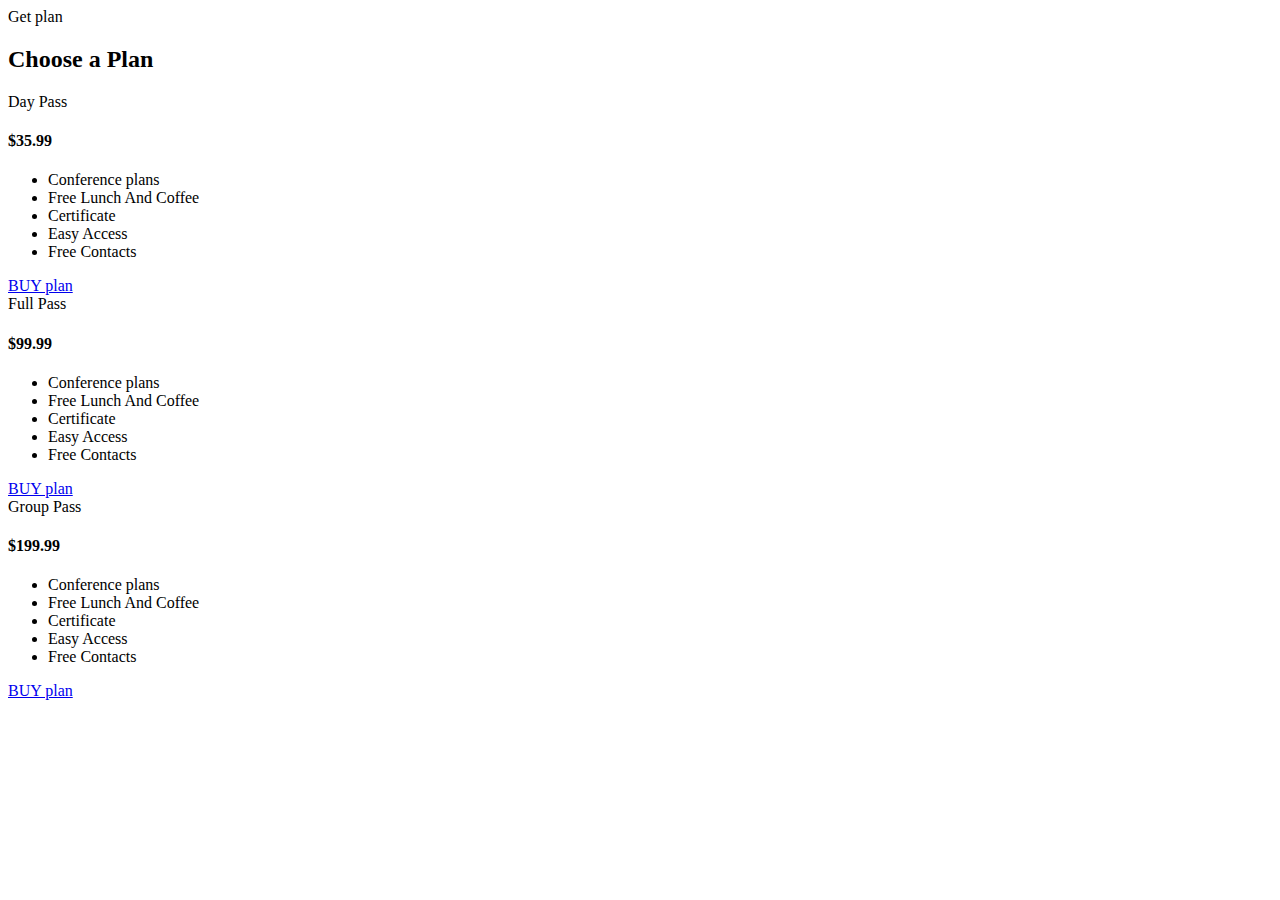
==== pricing-section/RajpurohitVijesh.html @ 7bdd4a1c "Merge pull request #8 from RajpurohitVijesh/main" ====
<!DOCTYPE html>
<html lang="en">
<head>
    <meta charset="UTF-8">
    <meta http-equiv="X-UA-Compatible" content="IE=edge">
    <meta name="viewport" content="width=device-width, initial-scale=1.0">
    <title>Document</title>
</head>
<body>
    <section class="pricing-section">
        <div class="container">
            <div class="sec-title text-center">
                <span class="title">Get plan</span>
                <h2>Choose a Plan</h2>
            </div>

            <div class="outer-box">
                <div class="row">
                    <!-- Pricing Block -->
                    <div class="pricing-block col-lg-4 col-md-6 col-sm-12 wow fadeInUp">
                        <div class="inner-box">
                            <div class="icon-box">
                                <div class="icon-outer"><i class="fas fa-paper-plane"></i></div>
                            </div>
                            <div class="price-box">
                                <div class="title"> Day Pass</div>
                                <h4 class="price">$35.99</h4>
                            </div>
                            <ul class="features">
                                <li class="true">Conference plans</li>
                                <li class="true">Free Lunch And Coffee</li>
                                <li class="true">Certificate</li>
                                <li class="false">Easy Access</li>
                                <li class="false">Free Contacts</li>
                            </ul>
                            <div class="btn-box">
                                <a href="https://codepen.io/anupkumar92" class="theme-btn">BUY plan</a>
                            </div>
                        </div>
                    </div>

                    <!-- Pricing Block -->
                    <div class="pricing-block col-lg-4 col-md-6 col-sm-12 wow fadeInUp" data-wow-delay="400ms">
                        <div class="inner-box">
                            <div class="icon-box">
                                <div class="icon-outer"><i class="fas fa-gem"></i></div>
                            </div>
                            <div class="price-box">
                                <div class="title">Full Pass</div>
                                <h4 class="price">$99.99</h4>
                            </div>
                            <ul class="features">
                                <li class="true">Conference plans</li>
                                <li class="true">Free Lunch And Coffee</li>
                                <li class="true">Certificate</li>
                                <li class="true">Easy Access</li>
                                <li class="false">Free Contacts</li>
                            </ul>
                            <div class="btn-box">
                                <a href="https://codepen.io/anupkumar92" class="theme-btn">BUY plan</a>
                            </div>
                        </div>
                    </div>

                    <!-- Pricing Block -->
                    <div class="pricing-block col-lg-4 col-md-6 col-sm-12 wow fadeInUp" data-wow-delay="800ms">
                        <div class="inner-box">
                            <div class="icon-box">
                                <div class="icon-outer"><i class="fas fa-rocket"></i></div>
                            </div>
                            <div class="price-box">
                                <div class="title">Group Pass</div>
                                <h4 class="price">$199.99</h4>
                            </div>
                            <ul class="features">
                                <li class="true">Conference plans</li>
                                <li class="true">Free Lunch And Coffee</li>
                                <li class="true">Certificate</li>
                                <li class="true">Easy Access</li>
                                <li class="true">Free Contacts</li>
                            </ul>
                            <div class="btn-box">
                                <a href="https://codepen.io/anupkumar92" class="theme-btn">BUY plan</a>
                            </div>
                        </div>
                    </div>
                </div>
            </div>
        </div>
    </section>
</body>
</html>
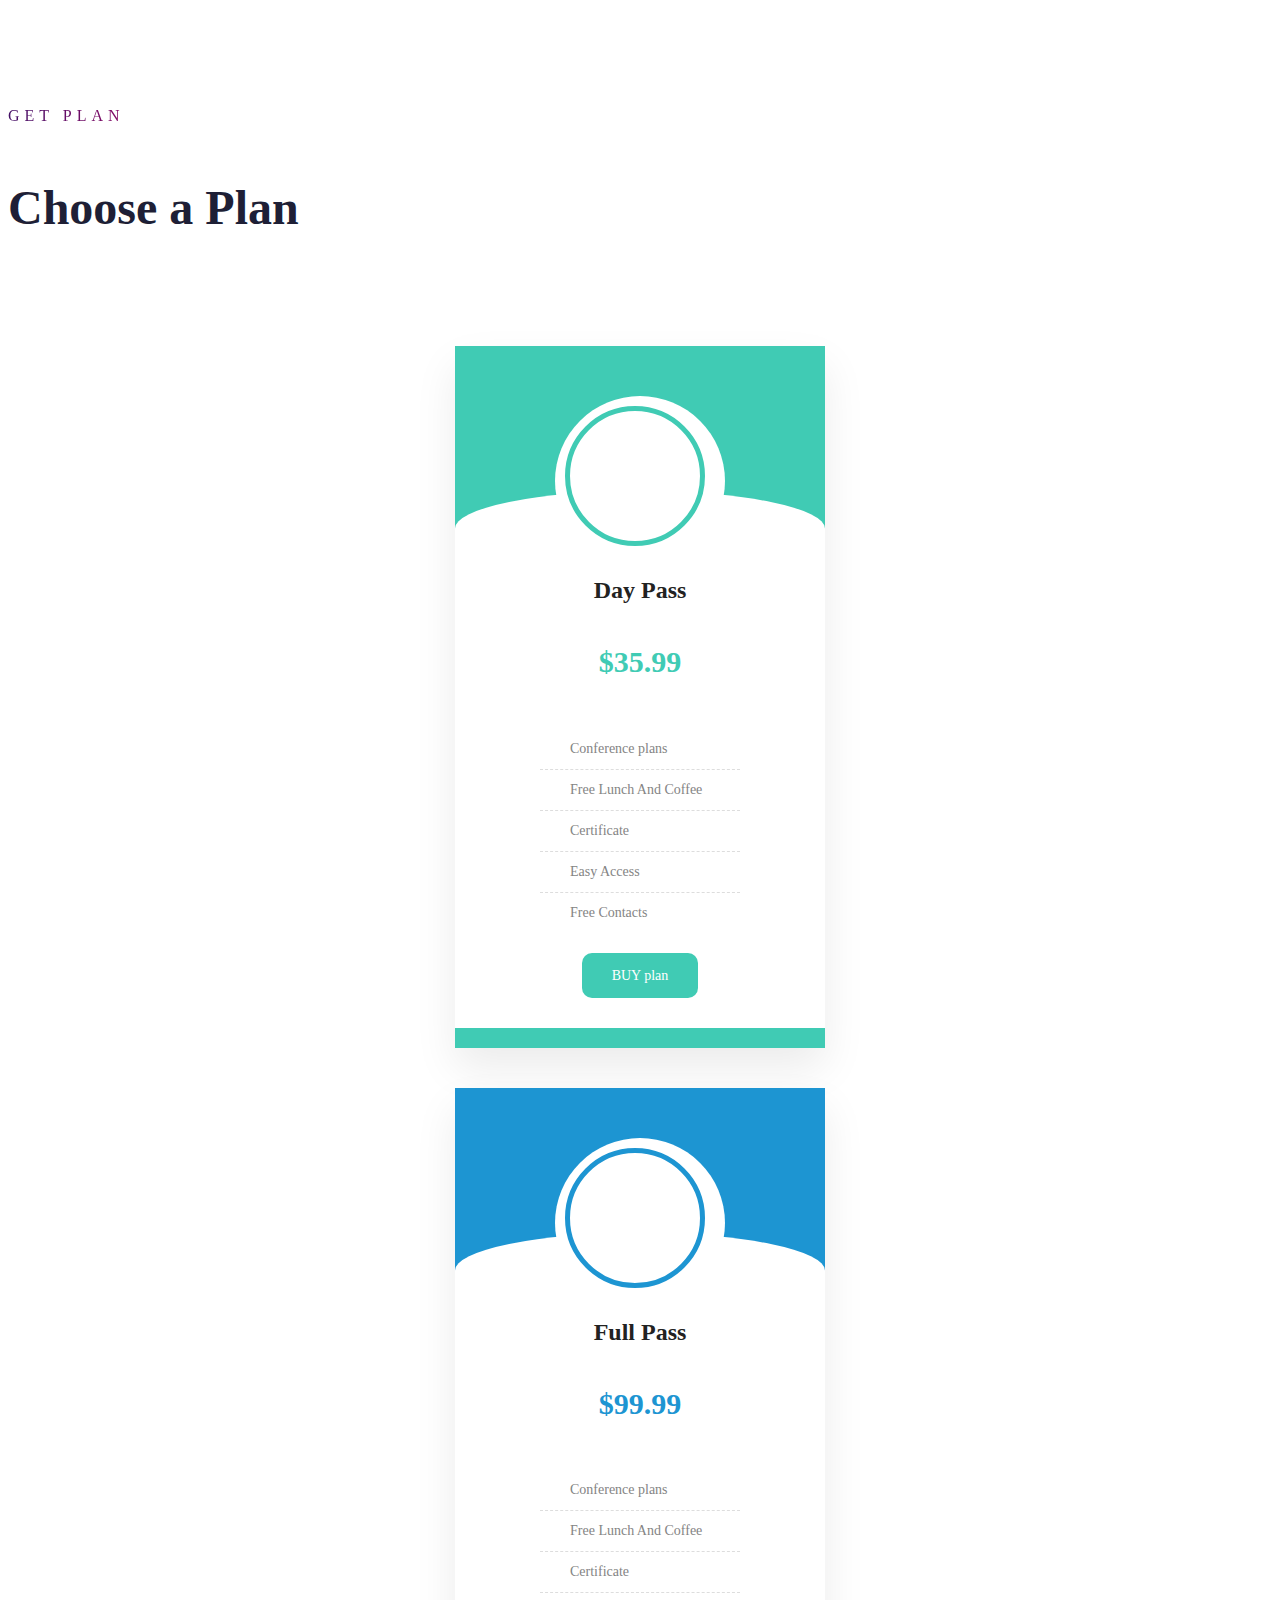
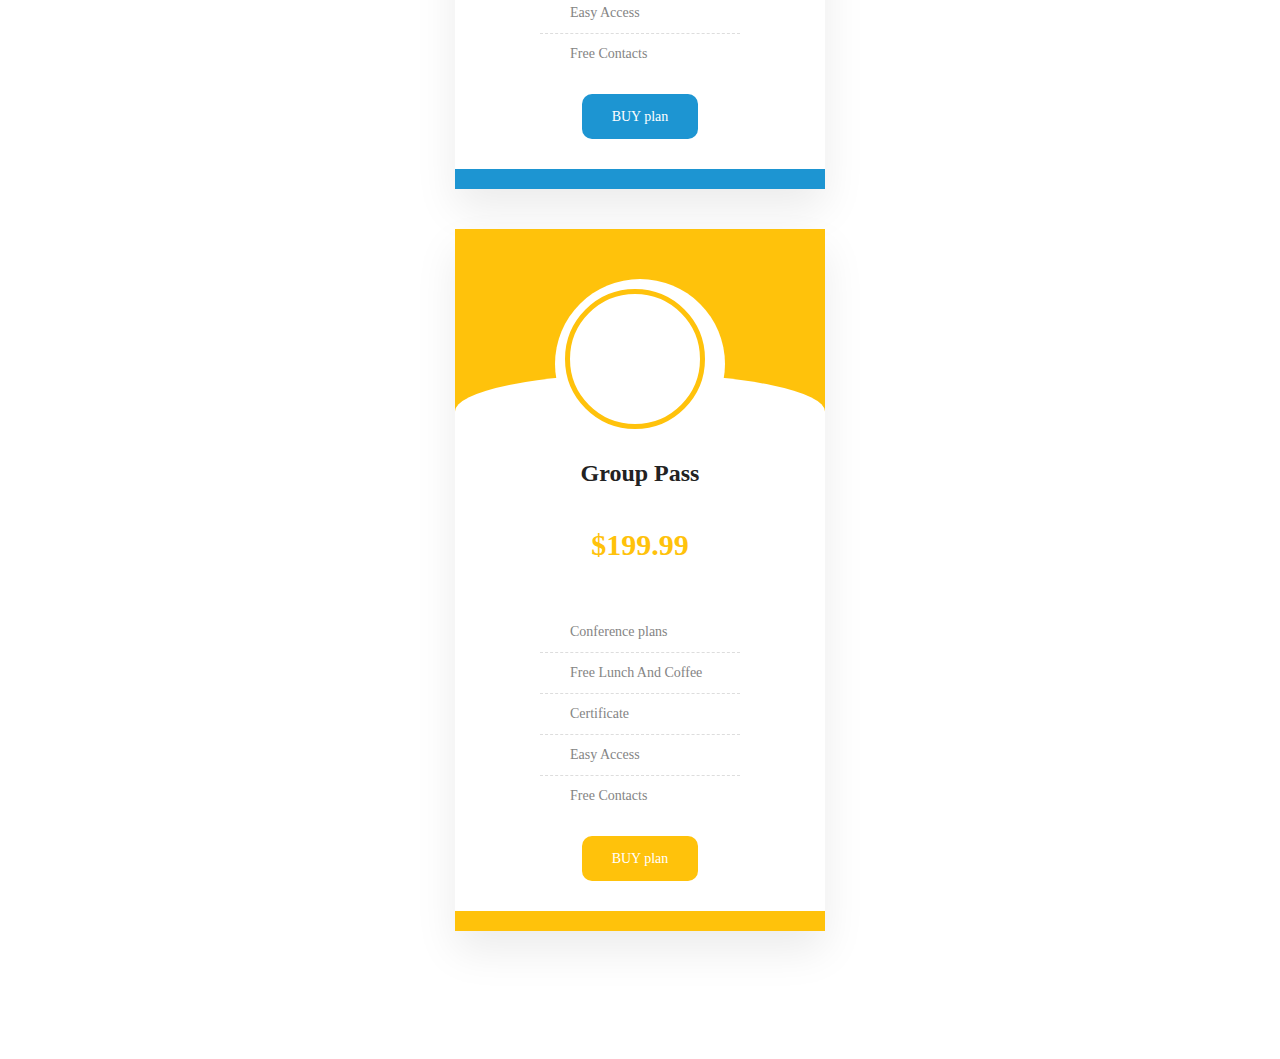
==== commit e90a53a2: "Merge pull request #9 from RajpurohitVijesh/main" ====
--- a/pricing-section/RajpurohitVijesh.html
+++ b/pricing-section/RajpurohitVijesh.html
@@ -1,11 +1,334 @@
 <!DOCTYPE html>
 <html lang="en">
+
 <head>
     <meta charset="UTF-8">
     <meta http-equiv="X-UA-Compatible" content="IE=edge">
     <meta name="viewport" content="width=device-width, initial-scale=1.0">
     <title>Document</title>
+    <style>
+        a,
+        a:hover,
+        a:focus,
+        a:active {
+            text-decoration: none;
+            outline: none;
+        }
+
+        a,
+        a:active,
+        a:focus {
+            color: #333;
+            text-decoration: none;
+            transition-timing-function: ease-in-out;
+            -ms-transition-timing-function: ease-in-out;
+            -moz-transition-timing-function: ease-in-out;
+            -webkit-transition-timing-function: ease-in-out;
+            -o-transition-timing-function: ease-in-out;
+            transition-duration: .2s;
+            -ms-transition-duration: .2s;
+            -moz-transition-duration: .2s;
+            -webkit-transition-duration: .2s;
+            -o-transition-duration: .2s;
+        }
+
+        ul {
+            margin: 0;
+            padding: 0;
+            list-style: none;
+        }
+
+        img {
+            max-width: 100%;
+            height: auto;
+        }
+
+        /*--blog----*/
+
+        .sec-title {
+            position: relative;
+            margin-bottom: 70px;
+        }
+
+        .sec-title .title {
+            position: relative;
+            display: block;
+            font-size: 16px;
+            line-height: 1em;
+            color: #ff8a01;
+            font-weight: 500;
+            background: rgb(247, 0, 104);
+            background: -moz-linear-gradient(to left, rgba(247, 0, 104, 1) 0%, rgba(68, 16, 102, 1) 25%, rgba(247, 0, 104, 1) 75%, rgba(68, 16, 102, 1) 100%);
+            background: -webkit-linear-gradient(to left, rgba(247, 0, 104, 1) 0%, rgba(68, 16, 102, 1) 25%, rgba(247, 0, 104, 1) 75%, rgba(68, 16, 102, 1) 100%);
+            background: linear-gradient(to left, rgba(247, 0, 104) 0%, rgba(68, 16, 102, 1) 25%, rgba(247, 0, 104, 1) 75%, rgba(68, 16, 102, 1) 100%);
+            filter: progid:DXImageTransform.Microsoft.gradient(startColorstr='#F70068', endColorstr='#441066', GradientType=1);
+            color: transparent;
+            -webkit-background-clip: text;
+            -webkit-text-fill-color: transparent;
+            text-transform: uppercase;
+            letter-spacing: 5px;
+            margin-bottom: 15px;
+        }
+
+        .sec-title h2 {
+            position: relative;
+            display: inline-block;
+            font-size: 48px;
+            line-height: 1.2em;
+            color: #1e1f36;
+            font-weight: 700;
+        }
+
+        .sec-title .text {
+            position: relative;
+            font-size: 16px;
+            line-height: 28px;
+            color: #888888;
+            margin-top: 30px;
+        }
+
+        .sec-title.light h2,
+        .sec-title.light .title {
+            color: #ffffff;
+            -webkit-text-fill-color: inherit;
+        }
+
+        .pricing-section {
+            position: relative;
+            padding: 100px 0 80px;
+            overflow: hidden;
+        }
+
+        .pricing-section .outer-box {
+            max-width: 1100px;
+            margin: 0 auto;
+        }
+
+
+        .pricing-section .row {
+            margin: 0 -30px;
+        }
+
+        .pricing-block {
+            position: relative;
+            padding: 0 30px;
+            margin-bottom: 40px;
+        }
+
+        .pricing-block .inner-box {
+            position: relative;
+            background-color: #ffffff;
+            box-shadow: 0 20px 40px rgba(0, 0, 0, 0.08);
+            padding: 0 0 30px;
+            max-width: 370px;
+            margin: 0 auto;
+            border-bottom: 20px solid #40cbb4;
+        }
+
+        .pricing-block .icon-box {
+            position: relative;
+            padding: 50px 30px 0;
+            background-color: #40cbb4;
+            text-align: center;
+        }
+
+        .pricing-block .icon-box:before {
+            position: absolute;
+            left: 0;
+            bottom: 0;
+            height: 75px;
+            width: 100%;
+            border-radius: 50% 50% 0 0;
+            background-color: #ffffff;
+            content: "";
+        }
+
+
+        .pricing-block .icon-box .icon-outer {
+            position: relative;
+            height: 150px;
+            width: 150px;
+            background-color: #ffffff;
+            border-radius: 50%;
+            margin: 0 auto;
+            padding: 10px;
+        }
+
+        .pricing-block .icon-box i {
+            position: relative;
+            display: block;
+            height: 130px;
+            width: 130px;
+            line-height: 120px;
+            border: 5px solid #40cbb4;
+            border-radius: 50%;
+            font-size: 50px;
+            color: #40cbb4;
+            -webkit-transition: all 600ms ease;
+            -ms-transition: all 600ms ease;
+            -o-transition: all 600ms ease;
+            -moz-transition: all 600ms ease;
+            transition: all 600ms ease;
+        }
+
+        .pricing-block .inner-box:hover .icon-box i {
+            transform: rotate(360deg);
+        }
+
+        .pricing-block .price-box {
+            position: relative;
+            text-align: center;
+            padding: 10px 20px;
+        }
+
+        .pricing-block .title {
+            position: relative;
+            display: block;
+            font-size: 24px;
+            line-height: 1.2em;
+            color: #222222;
+            font-weight: 600;
+        }
+
+        .pricing-block .price {
+            display: block;
+            font-size: 30px;
+            color: #222222;
+            font-weight: 700;
+            color: #40cbb4;
+        }
+
+
+        .pricing-block .features {
+            position: relative;
+            max-width: 200px;
+            margin: 0 auto 20px;
+        }
+
+        .pricing-block .features li {
+            position: relative;
+            display: block;
+            font-size: 14px;
+            line-height: 30px;
+            color: #848484;
+            font-weight: 500;
+            padding: 5px 0;
+            padding-left: 30px;
+            border-bottom: 1px dashed #dddddd;
+        }
+
+        .pricing-block .features li:before {
+            position: absolute;
+            left: 0;
+            top: 50%;
+            font-size: 16px;
+            color: #2bd40f;
+            -moz-osx-font-smoothing: grayscale;
+            -webkit-font-smoothing: antialiased;
+            display: inline-block;
+            font-style: normal;
+            font-variant: normal;
+            text-rendering: auto;
+            line-height: 1;
+            content: "\f058";
+            font-family: "Font Awesome 5 Free";
+            margin-top: -8px;
+        }
+
+        .pricing-block .features li.false:before {
+            color: #e1137b;
+            content: "\f057";
+        }
+
+        .pricing-block .features li a {
+            color: #848484;
+        }
+
+        .pricing-block .features li:last-child {
+            border-bottom: 0;
+        }
+
+        .pricing-block .btn-box {
+            position: relative;
+            text-align: center;
+        }
+
+        .pricing-block .btn-box a {
+            position: relative;
+            display: inline-block;
+            font-size: 14px;
+            line-height: 25px;
+            color: #ffffff;
+            font-weight: 500;
+            padding: 8px 30px;
+            background-color: #40cbb4;
+            border-radius: 10px;
+            border-top: 2px solid transparent;
+            border-bottom: 2px solid transparent;
+            -webkit-transition: all 400ms ease;
+            -moz-transition: all 400ms ease;
+            -ms-transition: all 400ms ease;
+            -o-transition: all 400ms ease;
+            transition: all 300ms ease;
+        }
+
+        .pricing-block .btn-box a:hover {
+            color: #ffffff;
+        }
+
+        .pricing-block .inner-box:hover .btn-box a {
+            color: #40cbb4;
+            background: none;
+            border-radius: 0px;
+            border-color: #40cbb4;
+        }
+
+        .pricing-block:nth-child(2) .icon-box i,
+        .pricing-block:nth-child(2) .inner-box {
+            border-color: #1d95d2;
+        }
+
+        .pricing-block:nth-child(2) .btn-box a,
+        .pricing-block:nth-child(2) .icon-box {
+            background-color: #1d95d2;
+        }
+
+        .pricing-block:nth-child(2) .inner-box:hover .btn-box a {
+            color: #1d95d2;
+            background: none;
+            border-radius: 0px;
+            border-color: #1d95d2;
+        }
+
+        .pricing-block:nth-child(2) .icon-box i,
+        .pricing-block:nth-child(2) .price {
+            color: #1d95d2;
+        }
+
+        .pricing-block:nth-child(3) .icon-box i,
+        .pricing-block:nth-child(3) .inner-box {
+            border-color: #ffc20b;
+        }
+
+        .pricing-block:nth-child(3) .btn-box a,
+        .pricing-block:nth-child(3) .icon-box {
+            background-color: #ffc20b;
+        }
+
+        .pricing-block:nth-child(3) .icon-box i,
+        .pricing-block:nth-child(3) .price {
+            color: #ffc20b;
+        }
+
+        .pricing-block:nth-child(3) .inner-box:hover .btn-box a {
+            color: #ffc20b;
+            background: none;
+            border-radius: 0px;
+            border-color: #ffc20b;
+        }
+    </style>
 </head>
+
 <body>
     <section class="pricing-section">
         <div class="container">
@@ -89,4 +412,5 @@
         </div>
     </section>
 </body>
+
 </html>
